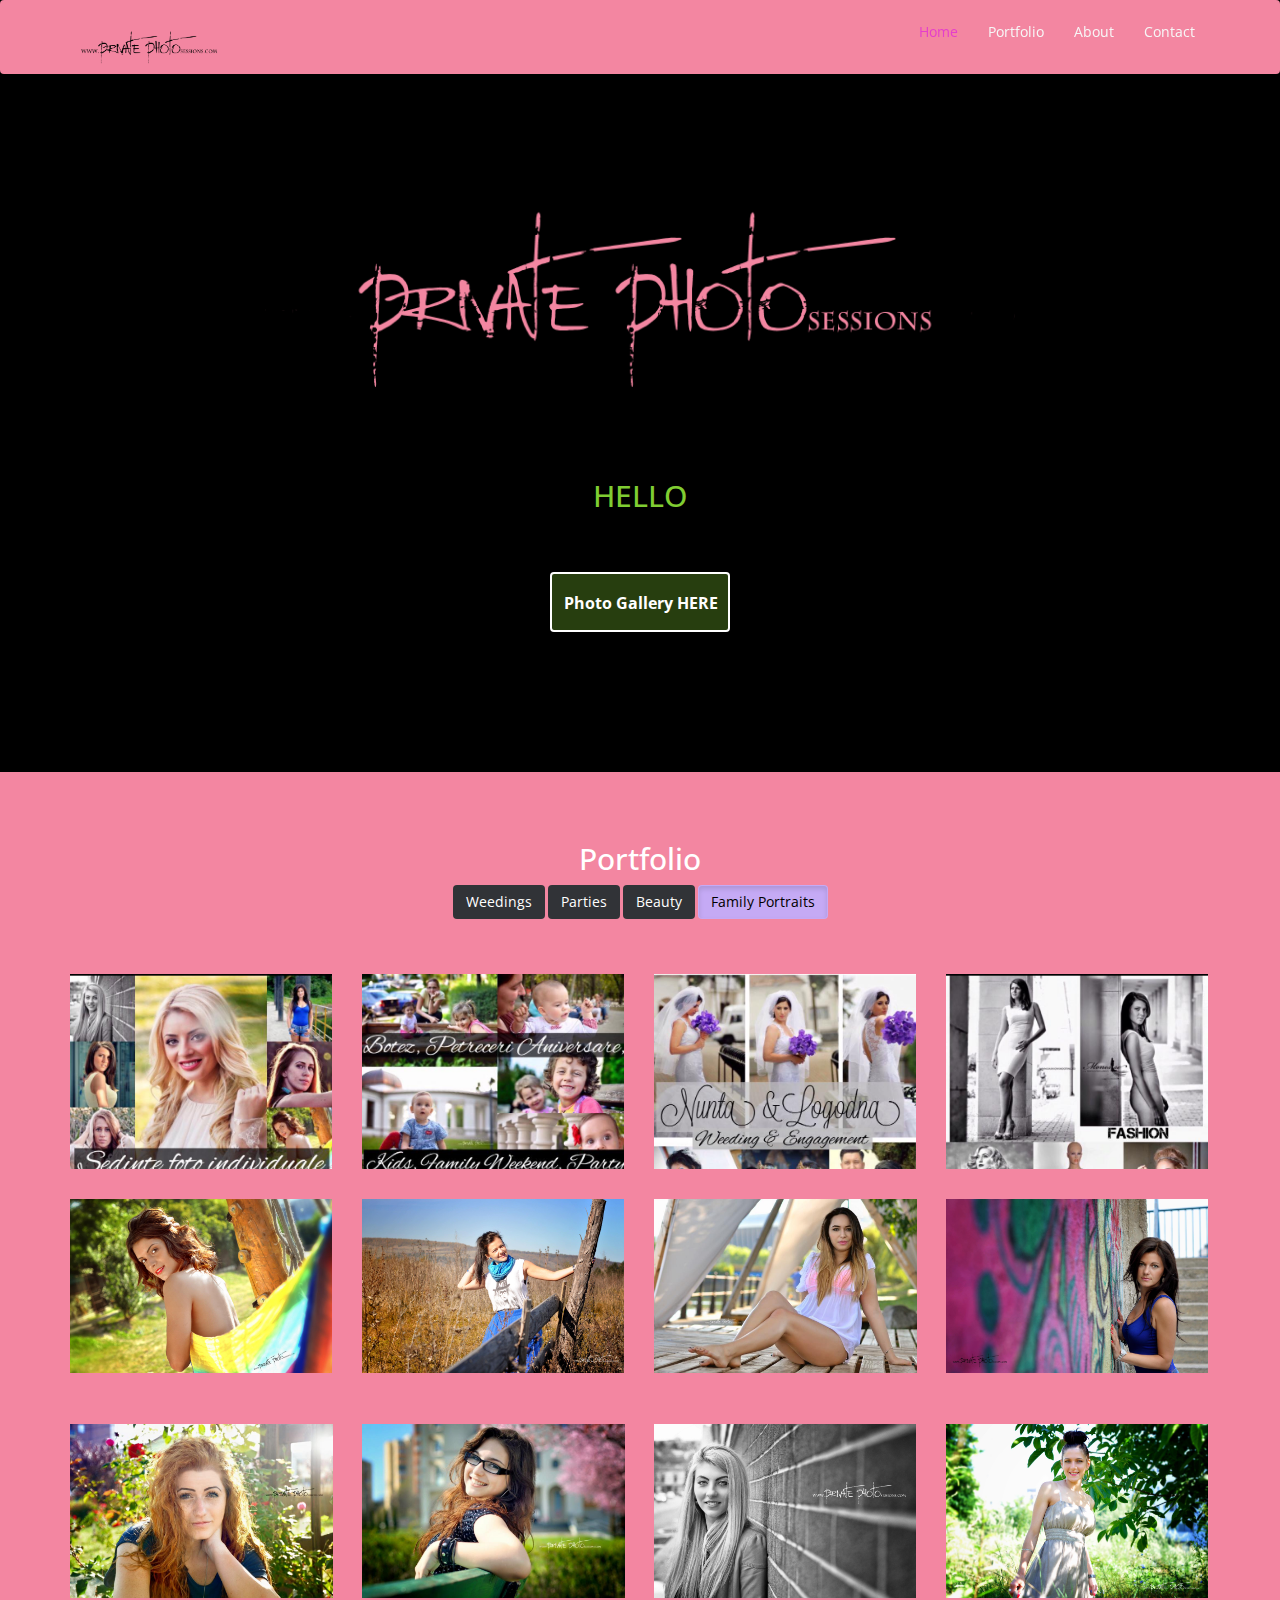
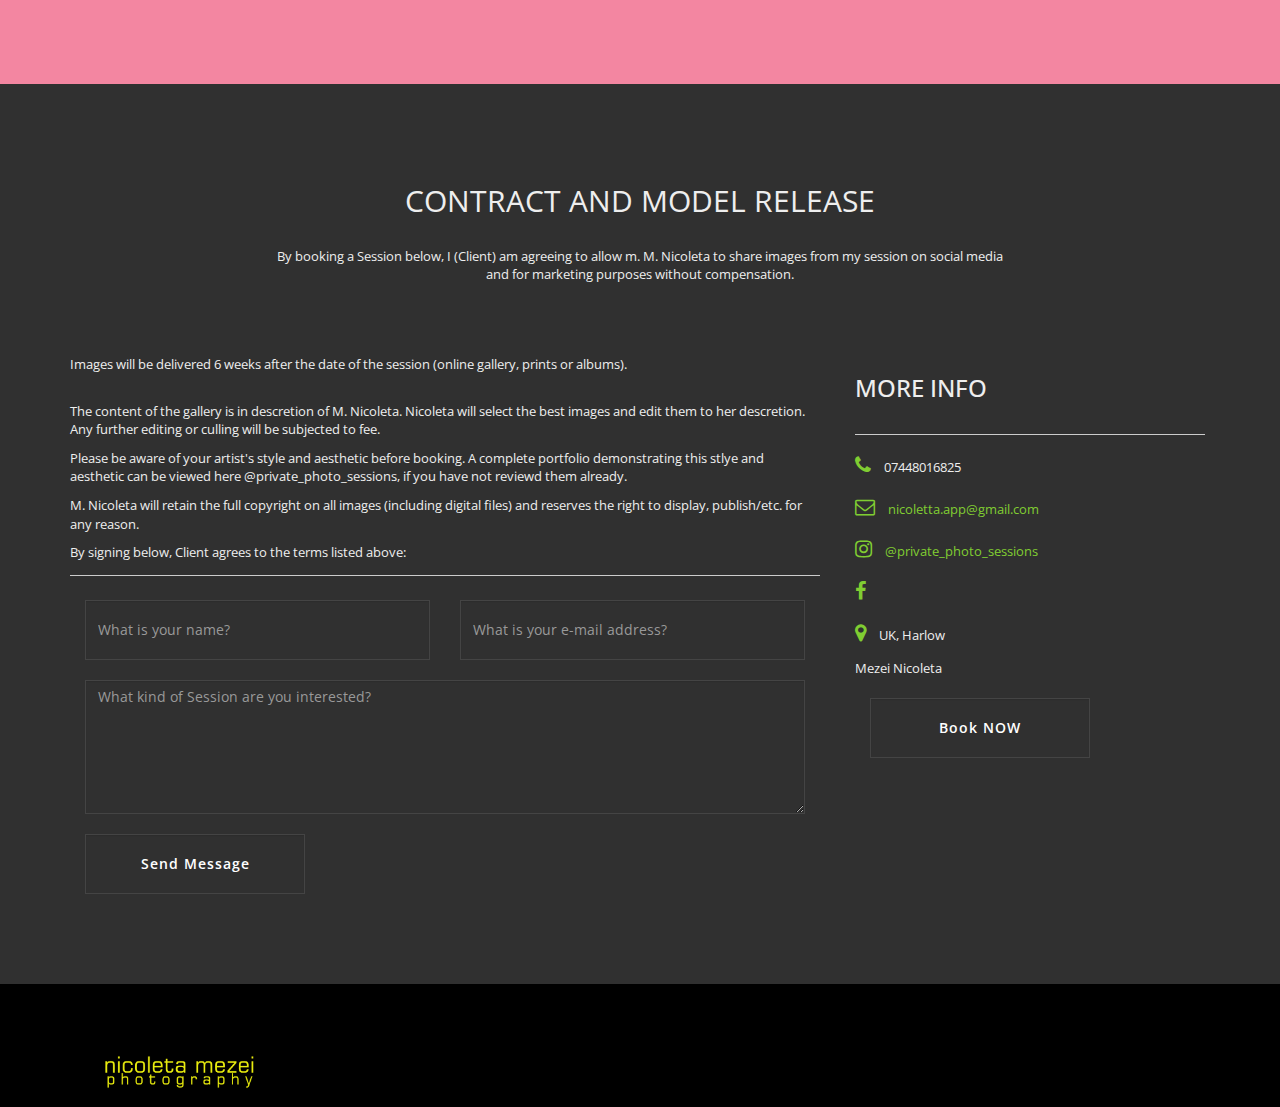
==== index.html @ d6fab23f "pink version" ====
<!DOCTYPE html>
<html lang="en">
<head>
<meta charset="utf-8">
<meta name="viewport" content="width=device-width, initial-scale=1">
<title>Private Photo Sessions</title>
<meta name="description" content="">
<meta name="author" content="">
    <link rel="shortcut icon" type="icon" href="img/logoNav-icon.png" >

<!-- Favicons
    ================================================== -->
<link rel="shortcut icon" href="img/favicon.ico" type="image/x-icon">
<link rel="apple-touch-icon" href="img/apple-touch-icon.png">
<link rel="apple-touch-icon" sizes="72x72" href="img/apple-touch-icon-72x72.png">
<link rel="apple-touch-icon" sizes="114x114" href="img/apple-touch-icon-114x114.png">

<!-- Bootstrap -->
    
<link rel="stylesheet" href="https://maxcdn.bootstrapcdn.com/bootstrap/3.3.7/css/bootstrap.min.css">

<link rel="stylesheet" href="https://cdnjs.cloudflare.com/ajax/libs/font-awesome/4.7.0/css/font-awesome.min.css">


<link rel="stylesheet" type="text/css"  href="css/style.css">  
<link rel="manifest" href="site.webmanifest">
     <link rel="stylesheet" href="css/normalize.css">
  <link rel="stylesheet" href="css/main.css">
<!-- Stylesheet
    ================================================== -->
<link rel="stylesheet" type="text/css" href="css/nivo-lightbox.css">
<link rel="stylesheet" type="text/css" href="css/default.css">
<link href='http://fonts.googleapis.com/css?family=Open+Sans:400,700,800,600,300' rel='stylesheet' type='text/css'>

<!-- HTML5 shim and Respond.js for IE8 support of HTML5 elements and media queries -->
<!-- WARNING: Respond.js doesn't work if you view the page via file:// -->
<!--[if lt IE 9]>
      <script src="https://oss.maxcdn.com/html5shiv/3.7.2/html5shiv.min.js"></script>
      <script src="https://oss.maxcdn.com/respond/1.4.2/respond.min.js"></script>
    <![endif]-->
</head>
<body id="page-top" data-spy="scroll" data-target=".navbar-fixed-top"><!-- Navigation
    ==========================================-->
  <nav class="navbar navbar-inverse expand-md">
      <div class="container">
          
        <a class="navbar-brand" href="index.html"><img src="img/logo1White1b.png"></a>
         
       <button type="button" class="navbar-toggle collapsed" data-toggle="collapse" data-target="#bs-example-navbar-collapse-1" aria-expanded="false">
        <span class="sr-only">Toggle navigation</span>
        <span class="icon-bar"></span>
        <span class="icon-bar"></span>
        <span class="icon-bar"></span>
      </button>
           <div class="collapse navbar-collapse" id="bs-example-navbar-collapse-1">
      <ul class="nav navbar-nav navbar-right ml-auto" >
        <li class="nav-item"><a  href="#home"><p class="activ">Home</p></a></li>
        <li class="nav-item"><a  href="#portfolio"><p>Portfolio</p></a></li>
        <li class="nav-item"><a  href="#about"><p>About</p></a></li>
        <li class="nav-item"><a  href="#contact"><p>Contact</p></a></li>

      </ul>
    </div>     
          </div>
    </nav>
<!-- ........................Carousel........................... -->

   <!-- Header -->
<!-- start home -->
		<section  id="home">
			<div class="container">
				<div class="row">
					<div class="col-md-2"></div>
					<div class="col-md-8">
						
						<img src="img/logo1White1c.png" style="width: 100%;">
						<h2 class="rotate" style="color: #80cd32">HELLO ,Welcome to my world, Visit my Photo Gallery</h2>
						<a href="#portfolio" class="btn btn-default">Photo Gallery HERE </a>
					</div>
					<div class="col-md-2"></div>
				</div>
			</div>
		</section>
		<!-- end home -->

    
    
   
    
    
<!-- ........................Portfolio Section................... -->
<section id="portfolio">
  <div class="container">
    <div class="section-title text-center center">
      <h2>Portfolio</h2>
    </div>
       <div class="clearfix">
    <div class="categories">
           <p><a class="btn btn-dark" href="#" role="button">Weedings</a> <a class="btn btn-dark" href="#" role="button">Parties</a>
    <a class="btn btn-dark" href="#" role="button">Beauty</a> <a class="btn btn-dark active" href="#portfolio" role="button">Family Portraits</a></p>
      </div>
    </div>
    <div class="row">
      <div class="portfolio-items">
        <div class="col-sm-6 col-md-3 col-lg-3 web">
          <div class="portfolio-item">
            <div class="hover-bg"> <a href="img/portfolio/01-large.jpg" title="..." data-lightbox-gallery="gallery1">
              <div class="hover-text">
                <h4>Private-Photo-Sessions</h4>
                  <img src="img/message.png">53<img src="img/heart.png">230
              </div>
              <img src="img/portfolio/01-small.jpg" class="img-responsive" alt="..."> </a> </div>
          </div>
        </div>
        <div class="col-sm-6 col-md-3 col-lg-3 product">
          <div class="portfolio-item">
            <div class="hover-bg"> <a href="img/portfolio/02-large.jpg" title="..." data-lightbox-gallery="gallery1">
              <div class="hover-text">
                 <h4>Private-Photo-Sessions</h4>
                  <img src="img/message.png">53<img src="img/heart.png">230
              </div>
              <img src="img/portfolio/02-small.jpg" class="img-responsive" alt="..."> </a> </div>
          </div>
        </div>
        <div class="col-sm-6 col-md-3 col-lg-3 web">
          <div class="portfolio-item">
            <div class="hover-bg"> <a href="img/portfolio/03-large.jpg" title="..." data-lightbox-gallery="gallery1">
              <div class="hover-text">
                <h4>Private-Photo-Sessions</h4>
                  <img src="img/message.png">53<img src="img/heart.png">230
              </div>
              <img src="img/portfolio/03-small.jpg" class="img-responsive" alt="..."> </a> </div>
          </div>
        </div>
        <div class="col-sm-6 col-md-3 col-lg-3 web">
          <div class="portfolio-item">
            <div class="hover-bg"> <a href="img/portfolio/04-large.jpg" title="..." data-lightbox-gallery="gallery1">
              <div class="hover-text">
                 <h4>Private-Photo-Sessions</h4>
                  <img src="img/message.png">53<img src="img/heart.png">230
              </div>
              <img src="img/portfolio/04-small.jpg" class="img-responsive" alt="..."> </a> </div>
          </div>
        </div>
        <div class="col-sm-6 col-md-3 col-lg-3 product">
          <div class="portfolio-item">
            <div class="hover-bg"> <a href="img/portfolio/05-large.jpg" title="..." data-lightbox-gallery="gallery1">
              <div class="hover-text">
                <h4>Private-Photo-Sessions</h4>
                  <img src="img/message.png">53<img src="img/heart.png">230
              </div>
              <img src="img/portfolio/05-small.jpg" class="img-responsive" alt="..."> </a> </div>
          </div>
        </div>
        <div class="col-sm-6 col-md-3 col-lg-3 photography">
          <div class="portfolio-item">
            <div class="hover-bg"> <a href="img/portfolio/06-large.jpg" title="..." data-lightbox-gallery="gallery1">
              <div class="hover-text">
                 <h4>Private-Photo-Sessions</h4>
                  <img src="img/message.png">53<img src="img/heart.png">230
              </div>
              <img src="img/portfolio/06-small.jpg" class="img-responsive" alt="..."> </a> </div>
          </div>
        </div>
        <div class="col-sm-6 col-md-3 col-lg-3 photography">
          <div class="portfolio-item">
            <div class="hover-bg"> <a href="img/portfolio/07-large.jpg" title="..." data-lightbox-gallery="gallery1">
              <div class="hover-text">
                 <h4>Private-Photo-Sessions</h4>
                  <img src="img/message.png">53<img src="img/heart.png">230
              </div>
              <img src="img/portfolio/07-small.jpg" class="img-responsive" alt="..."> </a> </div>
          </div>
        </div>
        <div class="col-sm-6 col-md-3 col-lg-3 web">
          <div class="portfolio-item">
            <div class="hover-bg"> <a href="img/portfolio/08-large.jpg" title="..." data-lightbox-gallery="gallery1">
              <div class="hover-text">
                 <h4>Private-Photo-Sessions</h4>
                  <img src="img/message.png">53<img src="img/heart.png">230
              </div>
              <img src="img/portfolio/08-small.jpg" class="img-responsive" alt="..."> </a> </div>
          </div>
        </div>
        <div class="col-sm-6 col-md-3 col-lg-3 product">
          <div class="portfolio-item">
            <div class="hover-bg"> <a href="img/portfolio/09-large.jpg" title="..." data-lightbox-gallery="gallery1">
              <div class="hover-text">
                <h4>Private-Photo-Sessions</h4>
                  <img src="img/message.png">53<img src="img/heart.png">230
              </div>
              <img src="img/portfolio/09-small.jpg" class="img-responsive" alt="..."> </a> </div>
          </div>
        </div>
        <div class="col-sm-6 col-md-3 col-lg-3 photography">
          <div class="portfolio-item">
            <div class="hover-bg"> <a href="img/portfolio/10-large.jpg" title="..." data-lightbox-gallery="gallery1">
              <div class="hover-text">
                 <h4>Private-Photo-Sessions</h4>
                  <img src="img/message.png">53<img src="img/heart.png">230
              </div>
              <img src="img/portfolio/10-small.jpg" class="img-responsive" alt="..."> </a> </div>
          </div>
        </div>
        <div class="col-sm-6 col-md-3 col-lg-3 photography">
          <div class="portfolio-item">
            <div class="hover-bg"> <a href="img/portfolio/11-large.jpg" title="..." data-lightbox-gallery="gallery1">
              <div class="hover-text">
                <h4>Private-Photo-Sessions</h4>
                  <img src="img/message.png">53<img src="img/heart.png">230
              </div>
              <img src="img/portfolio/11-small.jpg" class="img-responsive" alt="..."> </a> </div>
          </div>
        </div>
        <div class="col-sm-6 col-md-3 col-lg-3 web">
          <div class="portfolio-item">
            <div class="hover-bg"> <a href="img/portfolio/12-large.jpg" title="..." data-lightbox-gallery="gallery1">
              <div class="hover-text">
                 <h4>Private-Photo-Sessions</h4>
                  <img src="img/message.png">53<img src="img/heart.png">230
              </div>
              <img src="img/portfolio/12-small.jpg" class="img-responsive" alt="..."> </a> </div>
          </div>
        </div>
      </div>
    </div>
  </div>
    
</section>
    
    
    <!-- /portfolio...........-->
  
    <section id="contact">
    <div class="container">
      <div class="row">
        <div class="col-md-2"></div>
        <div class="col-md-8 text-center">
          <h2>CONTRACT AND MODEL RELEASE</h2>
          <P> 
            By booking a Session below, I (Client) am agreeing to allow m. M. Nicoleta to share images from my session on social media and for marketing purposes without compensation.
          </P>
        </div>
        <div class="col-md-12"></div>
                <div class="col-sm-6 col-md-8">
          <form action="404.html" method="post" role="form">
                         <p>Images will be delivered 6 weeks after the date of the session (online gallery, prints or albums).</p>
          </br>
          <p>The content of the gallery is in descretion of M. Nicoleta. Nicoleta will select the best images and edit them to her descretion. Any further editing or culling will be subjected to fee.</p>
          <p>Please be aware of your artist's style and aesthetic before booking. A complete portfolio demonstrating this stlye and aesthetic can be viewed here @private_photo_sessions, if you have not reviewd them already. </p>                  
          <p>M. Nicoleta will retain the full copyright on all images (including digital files) and reserves the right to display, publish/etc. for any reason. </p>
          <p>By signing below, Client agrees to the terms listed above:</p>
          <hr class="white">
            <div class="col-md-6">
                            
              <input type="text" class="form-control" placeholder="What is your name?">
            </div>
            <div class="col-md-6">
              <input type="email" class="form-control" placeholder="What is your e-mail address?">
            </div>
            
            <div class="col-md-12">
              <textarea class="form-control" rows="6" placeholder="What kind of Session are you interested?"></textarea>
            </div>
            <div class="col-md-12">
              <input  type="submit" value="Send Message" class="form-control">
            </div>
          </form>
        </div>
        <div class="col-sm-6 col-md-4 address">
          <h3>MORE INFO</h3>
                    <hr class="white">
          <p><i class="fa fa-phone"></i> 07448016825</p>
          <p><i class="fa fa-envelope-o"></i> <a href="#">nicoletta.app@gmail.com</a></p>
          <p><i class="fa fa-instagram"></i> <a href="#">@private_photo_sessions</a></p>
          <p><i class="fa fa-facebook"></i></p>
          <p><i class="fa fa-map-marker"></i> UK, Harlow</p>
                    <p>Mezei Nicoleta</p>
                    
                    <div class="col-md-12">
              <input type="submit" value="Book NOW" class="form-control">
            </div>
        </div>
        
      </div>
    </div>
    </section>
     <br>
    
    
    
   
    <div class="container">

                            <a href="#page-top" class="go-top"><i class="fa fa-chevron-up fa-1x"></i></a>


  <div class="col-md-4 col-sm-4 col-xs-12">
                    <div class="go-top">
 <a href="#page-top" class="go-top"><i class="fa fa-chevron-up fa-1x"></i></a>
                    </div>
                </div> <!-- /.col-md-6 -->
   

<div id="footer">
  <div class="container">
    <div class="fnav">
       <div class="navbar-header">
                  <a class="navbar-brand" href="index.html"><img src="img/logoNav1a.png"></a> </div>
        <ul class="nav navbar-nav navbar-right">
        <li><p class="bottom-title"></p></li>
                </ul>
  </div>
</div>
    </div>
    </div>
    
    
  
    
    
      <script src="js/vendor/modernizr-3.6.0.min.js"></script>

<script type="text/javascript" src="js/jquery.1.11.1.js"></script> 
<script type="text/javascript" src="http://beneposto.pl/jqueryrotate/js/jQueryRotateCompressed.js"></script>
<script type="text/javascript" src="js/bootstrap.js"></script> 
<script type="text/javascript" src="js/nivo-lightbox.js"></script> 
<script type="text/javascript" src="js/jquery.isotope.js"></script> 
<script type="text/javascript" src="js/jqBootstrapValidation.js"></script> 
<script type="text/javascript" src="js/contact_me.js"></script> 
<script src="js/smoothscroll.js"></script>
		<!-- wow -->
    		<script src="js/jquery.fullPage.js"></script>

		<script src="js/wow.min.js"></script>
		<!-- text rotater -->
		<script src="js/jquery.simple-text-rotator.js"></script>
		<!-- custom -->
		<script src="js/custom.js"></script>
    <script type="text/javascript" src="js/main.js"></script>

    <script>
    $(document).ready(function() {
      

      $(window).scroll(function() {
        if ($(this).scrollTop() > 200) {
          $('.go-top').fadeIn(200);
        } else {
          $('.go-top').fadeOut(200);
        }
      });   
      // Animate the scroll to top
      $('.go-top').click(function(event) {
        event.preventDefault();
        $('html, body').animate({scrollTop: 0}, 3000);
      })
      
    });
  </script>

  
    </body>
</html>
---- css/style.css ----
body, html {
	font-family: 'Open Sans', sans-serif;
	text-rendering: optimizeLegibility !important;
	-webkit-font-smoothing: antialiased !important;
	width: 100% !important;
	height: 100% !important;
    font-size: 13px;
	position: relative;
    color: white;
  background-color: #000000;
}

ul, ol {
	list-style: none;
}
.clearfix:after {
	visibility: hidden;
	display: block;
	font-size: 0;
	content: " ";
	clear: both;
	height: 0;
}
.clearfix {
	display: inline-block;
}
* html .clearfix {
	height: 1%;
}
.clearfix {
	display: block;
}
ul, ol {
	padding: 0;
	webkit-padding: 0;
	moz-padding: 0;
}
.greenLime 
{
    color:#b0cd3b;
}


/* ...................Navigation .......................*/
.menu {
	
	transition: all 0.8s;
}

.navbar {
	
  position: fixed;
  width: 100%;
  z-index: 9999;
  padding: 7px;
  -webkit-box-shadow: 0 2px 4px rgba(1, 1, 1, 0.15) ;
  -moz-box-shadow: 0 2px 4px rgba(1, 1, 1, 0.15) ;
  box-shadow: 0 2px 4px rgba(1, 1, 1, 0.15) ;
  -webkit-transition: all 0.4s ease-in-out;
  -moz-transition: all 0.4s ease-in-out;
  -ms-transition: all 0.4s ease-in-out;
  -o-transition: all 0.4s ease-in-out;
  transition: all 0.4s ease-in-out;
}


.navbar-inverse {
	background: #2E2F31;
	border: 0;
    
}
.navbar-inverse .navbar-nav li a {
	color: #f7f7f7;
	font-size: 1.1em;
}

.activ 
{
    color: #e53ecc;
}

.navbar-brand img {
  max-height: 50px;
  width: auto;
  
}
.dropdown-menu {
	background: #f386a1;
	border-radius: 0;
	border: 0;
}
.dropdown-menu li a {
	padding: 7px;
}
.navbar-inverse .navbar-nav .dropdown-menu li a:hover {
	background:  #f386a1;
}

.navbar-inverse
{
	background: #f386a1;
	border: none;
	margin: 0;
}
.navbar-default .navbar-brand
{
    display: block;
	font-weight: 100px;
	font-size: 30px;
	padding: 10px 0 0 0;
	height: 65px;
	line-height: 40px;
}

.navbar-inverse .nav li a:hover
{
	color: #e53ecc;
}

.navbar-inverse .navbar-toggle
{
	border: none;
	padding-top: 15px;
}
.navbar-inverse .navbar-toggle .icon-bar
{
	background: #e53ecc;
	border-color: transparent;
}
.navbar-inverse .navbar-toggle:hover,
.navbar-inverse .navbar-toggle:focus { background-color: transparent }

/*....................Carousel- head page.................*/

#home { padding-top: 35px; }

/* end simpletextrotator */


/* start home */       
#home
	{
        background: url('../images/home-bg.jpg');
        background-size: cover;
        background-repeat: no-repeat;
        padding-top: 120px;
        padding-bottom: 140px;
        text-align: center;
	}
#home h1
    {
        border: 2px solid #0f0f0f;
        color: #0f0f0f;
        display: inline-block;
        letter-spacing: 6px;
        padding: 25px 35px;
        margin: 30px 0;
    }
#home h2
    {
        padding-bottom: 10px;
    }
#home .btn
    {
        background: rgba(128,205,50, 0.3);
        border: 2px solid #ffffff;
        color: #ffffff;
        font-size: 16px;
        font-weight: bold;
        width: 180px;
        height: 60px;
        margin-top: 40px;
        padding-top: 18px;
        transition: all 0.4s ease-in-out;
    }
#home .btn:hover
    {
        background: #0e0d0e;
        border-color: transparent;
    }
/* end home */

 

/* Slideshow container */
.slideshow-container {
  max-width: 1000px;
    height: 126px;
  position: relative;
  margin: auto;
}

/* Hide the images by default */
.mySlides {
    display: block;
}

/* Next & previous buttons */
.prev, .next {
  cursor: pointer;
  position: absolute;
  top: 50%;
  width: auto;
  margin-top: -22px;
  padding: 16px;
  font-size: 18px;
  transition: 0.6s ease;
  border-radius: 0 3px 3px 0;
}

/* Position the "next button" to the right */
.next {
  right: 0;
  border-radius: 3px 0 0 3px;
}

/* On hover, add a black background color with a little bit see-through */
.prev:hover, .next:hover {
  background-color: rgba(0,0,0,0.8);
}

/* Caption text */
.text {
  color: #424242;
  position: absolute;
    top: 50px;
   
    -webkit-box-align: center;
    -moz-box-align: center;
    -ms-flex-align: center;
    -webkit-align-items: center;
    align-items: center;
   padding-left: 130px;
    padding-right: 130px;
    padding-bottom: 50px;
}




/* Fading animation */
.fade {
  -webkit-animation-name: fade;
  -webkit-animation-duration: 1.5s;
  animation-name: fade;
  animation-duration: 1.5s;
}

@-webkit-keyframes fade {
  from {opacity: .4} 
  to {opacity: 1}
}

@keyframes fade {
  from {opacity: .4} 
  to {opacity: 1}
}


/* ................Portfolio Section............................... */
#portfolio {
	padding: 50px 0;
    background-color: #f386a1;
	}
#portfolio h2 {
	color: white;
}
.categories {
	padding-bottom: 30px;
	text-align: center;
}
ul.cat li {
	display: inline-block;
}

.btn-dark,
.btn-dark:focus {
    background-color: #313337;
    color: white;
}



.btn-dark:hover, .btn-dark:active{
    background-color: #C5AAF5;
        color: #000000;

}
#portfolio .active 
{
    background-color: #C5AAF5;
        color: black;
}

.isotope-item {
	z-index: 2
}
.isotope-hidden.isotope-item {
	z-index: 1
}
.isotope, .isotope .isotope-item {
	/* change duration value to whatever you like */
	-webkit-transition-duration: 0.8s;
	-moz-transition-duration: 0.8s;
	transition-duration: 0.8s;
}
.isotope-item {
	margin-right: -1px;
	-webkit-backface-visibility: hidden;
	backface-visibility: hidden;
}
.isotope {
	-webkit-backface-visibility: hidden;
	backface-visibility: hidden;
	-webkit-transition-property: height, width;
	-moz-transition-property: height, width;
	transition-property: height, width;
}
.isotope .isotope-item {
	-webkit-backface-visibility: hidden;
	backface-visibility: hidden;
	-webkit-transition-property: -webkit-transform, opacity;
	-moz-transition-property: -moz-transform, opacity;
	transition-property: transform, opacity;
}
.portfolio-item {
	margin: 15px 0;
	-webkit-transition: all 0.5s ease-out;
	-moz-transition: all 0.5s ease-out;
	-ms-transition: all 0.5s ease-out;
	-o-transition: all 0.5s ease-out;
	transition: all 0.5s ease-out;
}
.portfolio-item:hover {
	-webkit-transform: scale(1.1);
	-moz-transform: scale(1.1);
	-ms-transform: scale(1.1);
	-o-transform: scale(1.1);
	transform: scale(1.1);
}
.portfolio-item .hover-bg {
	height: 195px;
	overflow: hidden;
	position: relative;
}
.hover-bg .hover-text {
	position: absolute;
	text-align: center;
	margin: 0 auto;
	color: #ffffff;
	background: rgba(0, 0, 0, 0.66);
	padding: 30% 0 0 0;
	height: 100%;
	width: 100%;
	opacity: 0;
	transition: all 0.5s;
}
.hover-bg .hover-text>h4 {
	text-transform: uppercase;
	opacity: 0;
	color: #fff;
	-webkit-transform: translateY(100%);
	transform: translateY(100%);
	transition: all 0.3s;
}
.hover-bg:hover .hover-text>h4 {
	opacity: 1;
	-webkit-backface-visibility: hidden;
	-webkit-transform: translateY(0);
	transform: translateY(0);
}
.hover-bg .hover-text>i {
	opacity: 0;
	-webkit-transform: translateY(0);
	transform: translateY(0);
	transition: all 0.3s;
}
.hover-bg:hover .hover-text>i {
	opacity: 1;
	-webkit-backface-visibility: hidden;
	-webkit-transform: translateY(100%);
	transform: translateY(100%);
}
.hover-bg:hover .hover-text {
	opacity: 1;
}
#portfolio i.fa {
	font-size: 20px;
	padding: 5px;
	color: #E87E04;
}

/* .......................Contact Section............................. */

#contact
{
	background: #303030;
	color: #EEE;
	padding: 80px 0 80px 0;
}
#contact h2 { font-weight: 400; }
#contact .text-center p { padding: 0 0 60px 0; }
#contact h2, #contact h3 { padding: 0 0 20px 0; }
#contact .form-control
{
	background: transparent;
	border: 1px solid #444;
	border-radius: 0px;
	color: #FFF;
	margin: 10px 0 10px 0;
}
#contact input { height: 60px; }
#contact .form-control:focus
{
	background: rgb(163, 203, 241, 0.15);
	border-color: transparent;
	box-shadow: none;
	color: black;
}
#contact input[type="submit"]
{
	color: #FFF;
	font-weight: 600;
	letter-spacing: 1px;
	width: 220px;
	-webkit-transition: all 0.4s ease;
	transition: all 0.4s ease;
}
#contact input[type="submit"]:hover
{
	background-color: #f386a1;
	border-color: transparent;
	color: #FFF;
}
#contact .address
{
	padding: 20px;
	padding-top: 0;
	margin: 0;
}
#contact .fa
{
	color: #80cd32;
	font-size: 20px;
	padding: 6px 10px 6px 0;
}

#contact a {	color: #80cd32; }
a:hover, a:active 
{
	color:#80cd32;
	text-decoration: none;
}

/* .....................Footer Section............................*/
#footer {
	background: #000000;
	color: rgba(255,255,255,0.4);
	padding: 30px 0 25px 0;
    max-height: 133px;
}
#footer p {
	font-size: 13px;
}
#footer a {
	color: rgba(255,255,255,0.7);
}

.bottom-title
{
    color: whitesmoke;
    padding: 20px;
    margin-right: 30px;
}

.go-top 
{
	background-color: #f386a1;
	border-radius: 50%;
	bottom: 2em;
	right: 2em;
	color: #FFF;
	display: none;
	position: fixed;
	text-decoration: none;
	width: 60px;
	height: 60px;
	line-height: 60px;
	text-align: center;
}



.go-top:hover {	color: #F9F9F9; }



 
@media (max-width: 1024px) {
#about img {
	float: left;
	margin-bottom: 20px;
}
}

@media only screen and (max-width: 1199px) {
	.full-width {
    width: auto;
}
}

/* ................. 768 media quires .................................*/
@media only screen and ( max-width: 768px ) {
	.navbar-default .navbar-brand {	margin-left: 20px; }
	.navbar-default .navbar-nav	{ margin: 0; }
	.navbar-default .navbar-collapse
	{
		padding-left: 20px;
		padding-right: 20px;
	}
    .carousel-caption {
    display: none;
}
	
	.full-width {
    width: auto;
}
     .col-sm-4 {
      text-align: center;
      margin: 25px 0;
    }
    .btn-lg {
        width: 50%;
        margin-bottom: 35px;
    }
  }
.testimonial  h1 {
    text-align: center;
    border-bottom: 1px solid #444;
    border-top: 1px solid #444;
    line-height: 0;
    padding: 0;
    margin-left: 20px;
    margin-right: 30px;
    font-size: 15px;
}
.panel h1 span {
    background: #303030;
    padding: 0 25px;
}
}
/* ....................................... 680 media quires.................... */

@media only screen and ( max-width: 680px ) {
	.navbar-default .navbar-nav li a { bottom: 1px; line-height: normal; height: 100%; }
    jumbotron h1 p
    {
        text-align: center;
        float: left;
        padding: 20px;
    }
  
}

/* ....................................... 600 media quires.................... */
@media only screen and ( max-width: 640px ) {	
	
.home { padding-top: 65px; }

    .features
    {
        padding: 50px;
    }
 

    }
---- css/main.css ----
/*! HTML5 Boilerplate v6.1.0 | MIT License | https://html5boilerplate.com/ */

/*
 * What follows is the result of much research on cross-browser styling.
 * Credit left inline and big thanks to Nicolas Gallagher, Jonathan Neal,
 * Kroc Camen, and the H5BP dev community and team.
 */

/* ==========================================================================
   Base styles: opinionated defaults
   ========================================================================== */

html {
    color: #222;
    font-size: 1em;
    line-height: 1.4;
}

/*
 * Remove text-shadow in selection highlight:
 * https://twitter.com/miketaylr/status/12228805301
 *
 * Vendor-prefixed and regular ::selection selectors cannot be combined:
 * https://stackoverflow.com/a/16982510/7133471
 *
 * Customize the background color to match your design.
 */

::-moz-selection {
    background: #b3d4fc;
    text-shadow: none;
}

::selection {
    background: #b3d4fc;
    text-shadow: none;
}

/*
 * A better looking default horizontal rule
 */

hr {
    display: block;
    height: 1px;
    border: 0;
    border-top: 1px solid #ccc;
    margin: 1em 0;
    padding: 0;
}

/*
 * Remove the gap between audio, canvas, iframes,
 * images, videos and the bottom of their containers:
 * https://github.com/h5bp/html5-boilerplate/issues/440
 */

audio,
canvas,
iframe,
img,
svg,
video {
    vertical-align: middle;
}

/*
 * Remove default fieldset styles.
 */

fieldset {
    border: 0;
    margin: 0;
    padding: 0;
}

/*
 * Allow only vertical resizing of textareas.
 */

textarea {
    resize: vertical;
}

/* ==========================================================================
   Browser Upgrade Prompt
   ========================================================================== */

.browserupgrade {
    margin: 0.2em 0;
    background: #ccc;
    color: #000;
    padding: 0.2em 0;
}

/* ==========================================================================
   Author's custom styles
   ========================================================================== */

















/* ==========================================================================
   Helper classes
   ========================================================================== */

/*
 * Hide visually and from screen readers
 */

.hidden {
    display: none !important;
}

/*
 * Hide only visually, but have it available for screen readers:
 * https://snook.ca/archives/html_and_css/hiding-content-for-accessibility
 *
 * 1. For long content, line feeds are not interpreted as spaces and small width
 *    causes content to wrap 1 word per line:
 *    https://medium.com/@jessebeach/beware-smushed-off-screen-accessible-text-5952a4c2cbfe
 */

.visuallyhidden {
    border: 0;
    clip: rect(0 0 0 0);
    height: 1px;
    margin: -1px;
    overflow: hidden;
    padding: 0;
    position: absolute;
    width: 1px;
    white-space: nowrap; /* 1 */
}

/*
 * Extends the .visuallyhidden class to allow the element
 * to be focusable when navigated to via the keyboard:
 * https://www.drupal.org/node/897638
 */

.visuallyhidden.focusable:active,
.visuallyhidden.focusable:focus {
    clip: auto;
    height: auto;
    margin: 0;
    overflow: visible;
    position: static;
    width: auto;
    white-space: inherit;
}

/*
 * Hide visually and from screen readers, but maintain layout
 */

.invisible {
    visibility: hidden;
}

/*
 * Clearfix: contain floats
 *
 * For modern browsers
 * 1. The space content is one way to avoid an Opera bug when the
 *    `contenteditable` attribute is included anywhere else in the document.
 *    Otherwise it causes space to appear at the top and bottom of elements
 *    that receive the `clearfix` class.
 * 2. The use of `table` rather than `block` is only necessary if using
 *    `:before` to contain the top-margins of child elements.
 */

.clearfix:before,
.clearfix:after {
    content: " "; /* 1 */
    display: table; /* 2 */
}

.clearfix:after {
    clear: both;
}

/* ==========================================================================
   EXAMPLE Media Queries for Responsive Design.
   These examples override the primary ('mobile first') styles.
   Modify as content requires.
   ========================================================================== */

@media only screen and (min-width: 35em) {
    /* Style adjustments for viewports that meet the condition */
}

@media print,
       (-webkit-min-device-pixel-ratio: 1.25),
       (min-resolution: 1.25dppx),
       (min-resolution: 120dpi) {
    /* Style adjustments for high resolution devices */
}

/* ==========================================================================
   Print styles.
   Inlined to avoid the additional HTTP request:
   https://www.phpied.com/delay-loading-your-print-css/
   ========================================================================== */

@media print {
    *,
    *:before,
    *:after {
        background: transparent !important;
        color: #000 !important; /* Black prints faster */
        -webkit-box-shadow: none !important;
        box-shadow: none !important;
        text-shadow: none !important;
    }

    a,
    a:visited {
        text-decoration: underline;
    }

    a[href]:after {
        content: " (" attr(href) ")";
    }

    abbr[title]:after {
        content: " (" attr(title) ")";
    }

    /*
     * Don't show links that are fragment identifiers,
     * or use the `javascript:` pseudo protocol
     */

    a[href^="#"]:after,
    a[href^="javascript:"]:after {
        content: "";
    }

    pre {
        white-space: pre-wrap !important;
    }
    pre,
    blockquote {
        border: 1px solid #999;
        page-break-inside: avoid;
    }

    /*
     * Printing Tables:
     * http://css-discuss.incutio.com/wiki/Printing_Tables
     */

    thead {
        display: table-header-group;
    }

    tr,
    img {
        page-break-inside: avoid;
    }

    p,
    h2,
    h3 {
        orphans: 3;
        widows: 3;
    }

    h2,
    h3 {
        page-break-after: avoid;
    }
}


/*  */
.carousel .item:after {
    content: ' ';
    background-image: url('captionCarouselA.png');
    /* background-color: red; */
    background-repeat: no-repeat;
    display: block;
    width: 1200px;
    height: 567px;
    position: absolute;
    top: 0;
    right: 0;
}
---- css/default.css ----
/*
 * Nivo Lightbox Default Theme v1.0
 * http://dev7studios.com/nivo-lightbox
 *
 * Copyright 2013, Dev7studios
 * Free to use and abuse under the MIT license.
 * http://www.opensource.org/licenses/mit-license.php
 */
 
 .nivo-lightbox-theme-default * {
    -webkit-box-sizing: initial !important;
    -moz-box-sizing: initial !important;
    box-sizing: initial !important;
 }
.nivo-lightbox-theme-default.nivo-lightbox-overlay { 
	background: #666;
	background: rgba(0,0,0,0.6); 
}
.nivo-lightbox-theme-default .nivo-lightbox-content.nivo-lightbox-loading { background: url(loading.gif) no-repeat 50% 50%; }

.nivo-lightbox-theme-default .nivo-lightbox-nav {
	top: 10%;
	width: 8%;
	height: 80%;
	text-indent: -9999px;
	background-repeat: no-repeat;
	background-position: 50% 50%;
	opacity: 0.5;
}
.nivo-lightbox-theme-default .nivo-lightbox-nav:hover { 
	opacity: 1; 
	background-color: transparent;
}
.nivo-lightbox-theme-default .nivo-lightbox-prev { 
	background-image: url(prev.png); 
	border-radius: 0 3px 3px 0;
}
.nivo-lightbox-theme-default .nivo-lightbox-next { 
	background-image: url(next.png); 
	border-radius: 3px 0 0 3px;
}

.nivo-lightbox-theme-default .nivo-lightbox-close {
	display: block;
	background: url(close.png) no-repeat 5px 5px;
	width: 16px;
	height: 16px;
	text-indent: -9999px;
	padding: 5px;
	opacity: 0.5;
}
.nivo-lightbox-theme-default .nivo-lightbox-close:hover { opacity: 1; }

.nivo-lightbox-theme-default .nivo-lightbox-title-wrap { bottom: -7%; }
.nivo-lightbox-theme-default .nivo-lightbox-title {
	font: 14px/20px 'Helvetica Neue', Helvetica, Arial, sans-serif;
	font-style: normal;
	font-weight: normal;
	background: #000;
	color: #fff;
	padding: 7px 15px;
	border-radius: 30px;
}

.nivo-lightbox-theme-default .nivo-lightbox-image img {
	background: #fff;
	-webkit-box-shadow: 0px 1px 1px rgba(0,0,0,0.4);
	   -moz-box-shadow: 0px 1px 1px rgba(0,0,0,0.4);
	        box-shadow: 0px 1px 1px rgba(0,0,0,0.4);
}
.nivo-lightbox-theme-default .nivo-lightbox-ajax,
.nivo-lightbox-theme-default .nivo-lightbox-inline {
	background: #fff;
	padding: 40px;
	-webkit-box-shadow: 0px 1px 1px rgba(0,0,0,0.4);
	   -moz-box-shadow: 0px 1px 1px rgba(0,0,0,0.4);
	        box-shadow: 0px 1px 1px rgba(0,0,0,0.4);
}

@media (-webkit-min-device-pixel-ratio: 1.3),
       (-o-min-device-pixel-ratio: 2.6/2),
       (min--moz-device-pixel-ratio: 1.3),
       (min-device-pixel-ratio: 1.3),
       (min-resolution: 1.3dppx) {

	.nivo-lightbox-theme-default .nivo-lightbox-content.nivo-lightbox-loading { 
		background-image: url(loading@2x.gif); 
		background-size: 32px 32px;
	}
	.nivo-lightbox-theme-default .nivo-lightbox-prev { 
		background-image: url(prev@2x.png); 
		background-size: 48px 48px;
	}
	.nivo-lightbox-theme-default .nivo-lightbox-next { 
		background-image: url(next@2x.png); 
		background-size: 48px 48px;
	}
	.nivo-lightbox-theme-default .nivo-lightbox-close { 
		background-image: url(close@2x.png); 
		background-size: 16px 16px;
	}
	
}
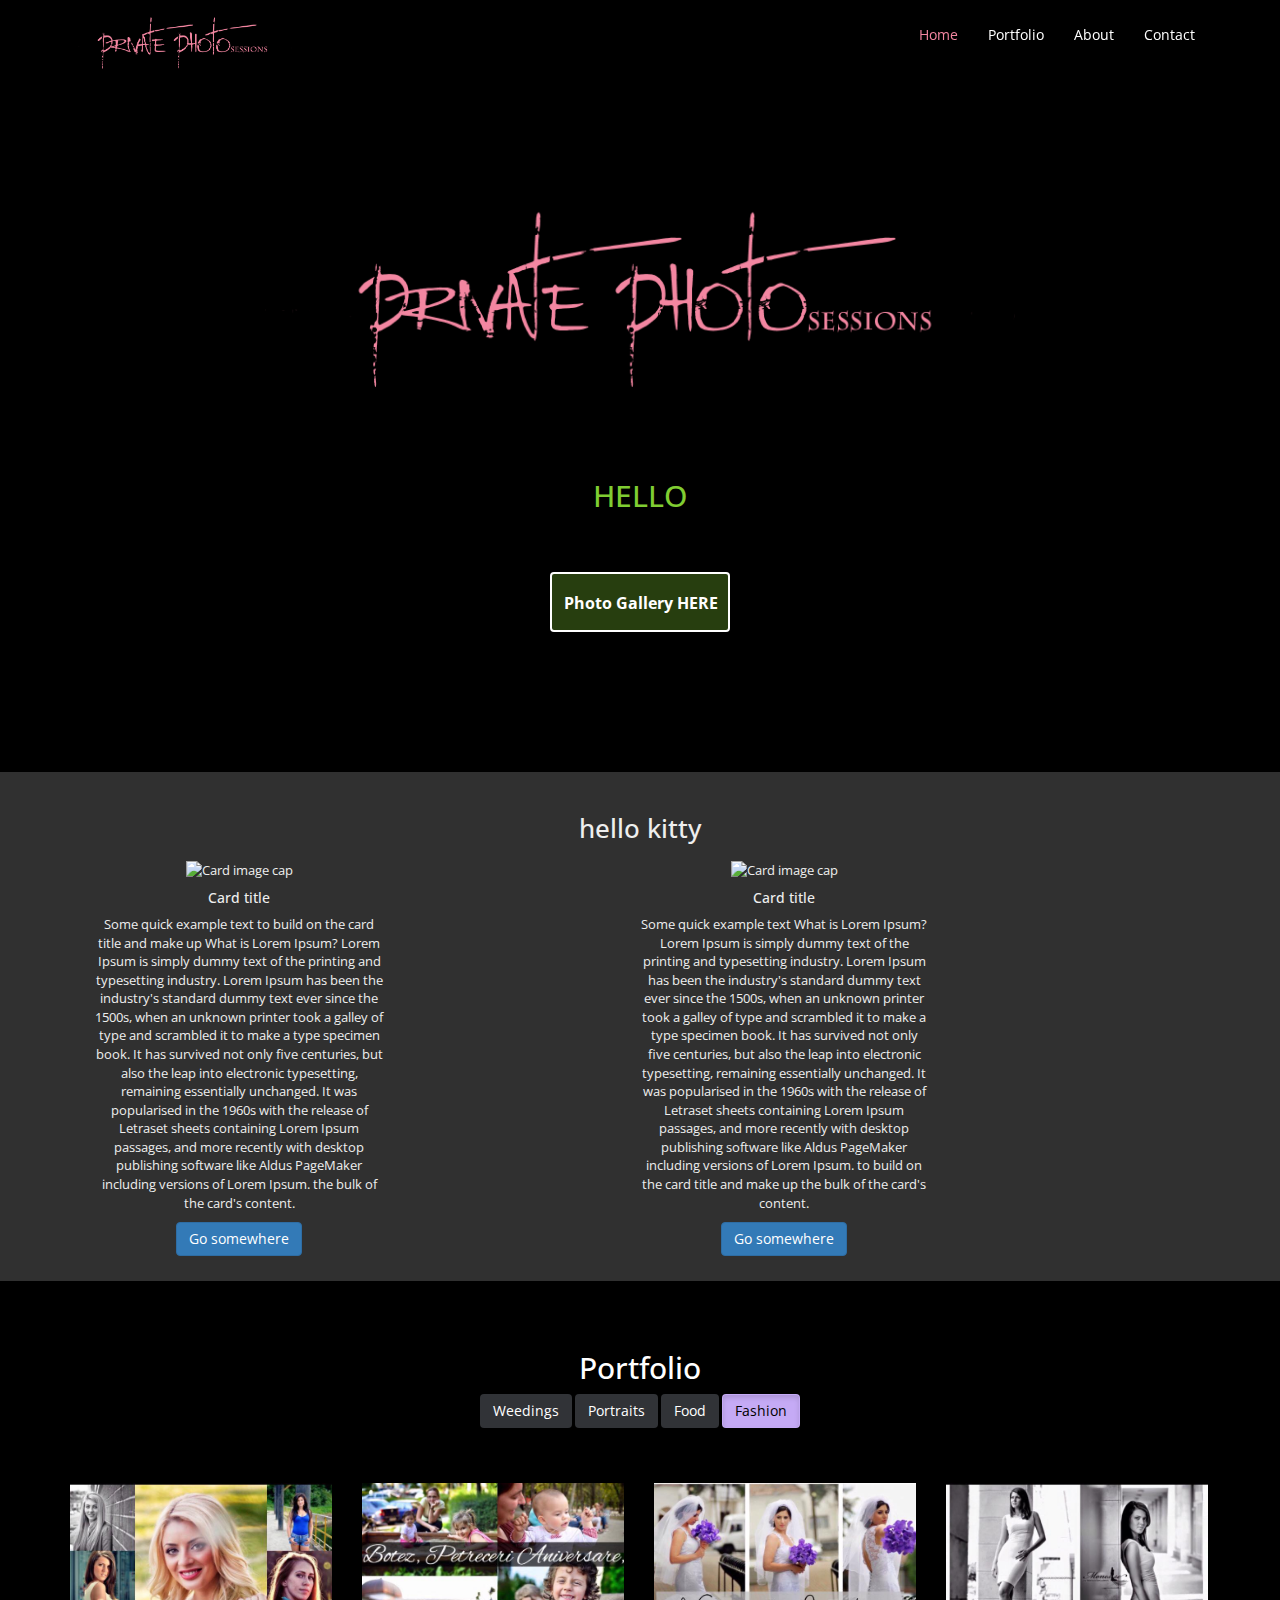
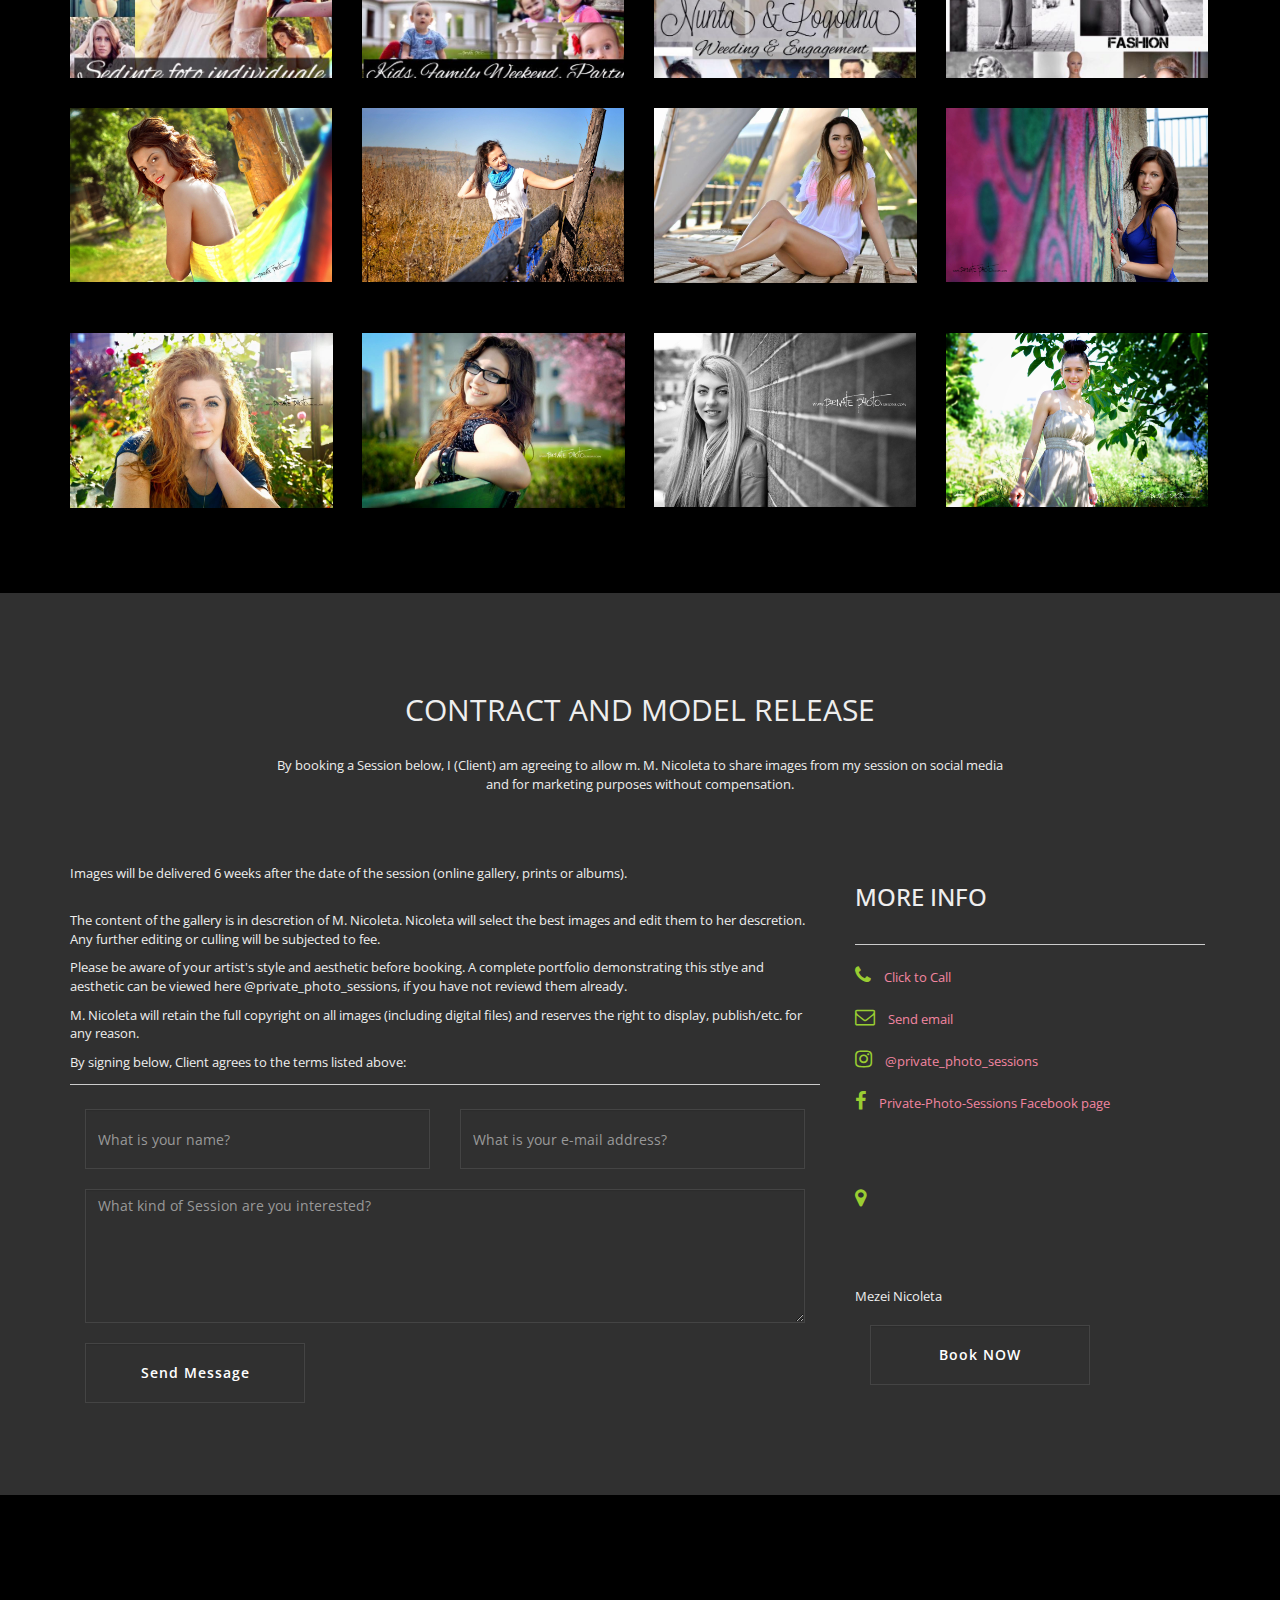
==== commit 79e17ad7: "about us section under construction" ====
--- a/index.html
+++ b/index.html
@@ -44,7 +44,7 @@
   <nav class="navbar navbar-inverse expand-md">
       <div class="container">
           
-        <a class="navbar-brand" href="index.html"><img src="img/logo1White1b.png"></a>
+        <a class="navbar-brand" href="index.html"><img src="img/logo1White1c.png"></a>
          
        <button type="button" class="navbar-toggle collapsed" data-toggle="collapse" data-target="#bs-example-navbar-collapse-1" aria-expanded="false">
         <span class="sr-only">Toggle navigation</span>
@@ -84,7 +84,50 @@
 		<!-- end home -->
 
     
-    
+    <section id="about">
+      <div class="container">
+        <div class="aboutUs">
+        <div class="row">
+          <div class="col-md-12 text-center">
+            <h1>hello kitty</h1>
+            <div class="column">
+            <div class="dana"> 
+              <div class="card" style="width: 18rem;">
+                <img class="card-img-top" src="..." alt="Card image cap">
+                <div class="card-body">
+                  <h5 class="card-title">Card title</h5>
+                  <p class="card-text">Some quick example text to build on the card title and make up
+                    What is Lorem Ipsum?
+                    
+                    Lorem Ipsum is simply dummy text of the printing and typesetting industry. Lorem Ipsum has been the industry's standard dummy text ever since the 1500s, when an unknown printer took a galley of type and scrambled it to make a type specimen book. It has survived not only five centuries, but also the leap into electronic typesetting, remaining essentially unchanged. It was popularised in the 1960s with the release of Letraset sheets containing Lorem Ipsum passages, and more recently with desktop publishing software like Aldus PageMaker including versions of Lorem Ipsum.
+                     the bulk of the card's content.</p>
+                  <a href="#" class="btn btn-primary">Go somewhere</a>
+                </div>
+              </div>
+            </div>
+          </div>
+          <div class="column">
+            <div class="nico">
+              <div class="card" style="width: 18rem;">
+                <img class="card-img-top" src="..." alt="Card image cap">
+                <div class="card-body">
+                  <h5 class="card-title">Card title</h5>
+                  <p class="card-text">Some quick example text
+                    What is Lorem Ipsum?
+                    
+                    Lorem Ipsum is simply dummy text of the printing and typesetting industry. Lorem Ipsum has been the industry's standard dummy text ever since the 1500s, when an unknown printer took a galley of type and scrambled it to make a type specimen book. It has survived not only five centuries, but also the leap into electronic typesetting, remaining essentially unchanged. It was popularised in the 1960s with the release of Letraset sheets containing Lorem Ipsum passages, and more recently with desktop publishing software like Aldus PageMaker including versions of Lorem Ipsum.
+                     to build on the card title and make up the bulk of the card's content.</p>
+                  <a href="#" class="btn btn-primary">Go somewhere</a>
+                </div>
+              </div>
+            </div>
+            </div>
+
+          </div>
+        </div>
+      </div>
+      </div>
+    </section>
    
     
     
@@ -96,8 +139,8 @@
     </div>
        <div class="clearfix">
     <div class="categories">
-           <p><a class="btn btn-dark" href="#" role="button">Weedings</a> <a class="btn btn-dark" href="#" role="button">Parties</a>
-    <a class="btn btn-dark" href="#" role="button">Beauty</a> <a class="btn btn-dark active" href="#portfolio" role="button">Family Portraits</a></p>
+           <p><a class="btn btn-dark" href="weed.html" role="button">Weedings</a> <a class="btn btn-dark" href="portrait.html" role="button">Portraits</a>
+    <a class="btn btn-dark" href="food.html" role="button">Food</a> <a class="btn btn-dark active" href="fashion.html" role="button">Fashion</a></p>
       </div>
     </div>
     <div class="row">
@@ -270,11 +313,11 @@
         <div class="col-sm-6 col-md-4 address">
           <h3>MORE INFO</h3>
                     <hr class="white">
-          <p><i class="fa fa-phone"></i> 07448016825</p>
-          <p><i class="fa fa-envelope-o"></i> <a href="#">nicoletta.app@gmail.com</a></p>
-          <p><i class="fa fa-instagram"></i> <a href="#">@private_photo_sessions</a></p>
-          <p><i class="fa fa-facebook"></i></p>
-          <p><i class="fa fa-map-marker"></i> UK, Harlow</p>
+          <p><i class="fa fa-phone"></i><a href="07448016825"> Click to Call</a></p>
+          <p><i class="fa fa-envelope-o"></i> <a href="mailto:nicoletta.app@gmail.com">Send email</a></p>
+          <p><i class="fa fa-instagram"></i> <a href="https://www.instagram.com/private_photo_sessions/ ">@private_photo_sessions</a></p>
+          <p><i class="fa fa-facebook"></i> <a href="https://www.facebook.com/PrivatePhotoSessions">Private-Photo-Sessions Facebook page</a></p>
+          <p><i class="fa fa-map-marker"></i> <iframe src="https://www.google.com/maps/embed?pb=!1m18!1m12!1m3!1d39507.15519663589!2d0.0759970354674275!3d51.76600201672654!2m3!1f0!2f0!3f0!3m2!1i1024!2i768!4f13.1!3m3!1m2!1s0x47d89098ea9c95c5%3A0xbeebc5ba8ebf1690!2sHarlow!5e0!3m2!1sro!2suk!4v1610912303100!5m2!1sro!2suk" width="200" height="150" frameborder="0" style="border:0;" allowfullscreen="" aria-hidden="false" tabindex="0"></iframe></p>
                     <p>Mezei Nicoleta</p>
                     
                     <div class="col-md-12">
@@ -306,7 +349,7 @@
   <div class="container">
     <div class="fnav">
        <div class="navbar-header">
-                  <a class="navbar-brand" href="index.html"><img src="img/logoNav1a.png"></a> </div>
+                  <a class="navbar-brand" href="index.html"><img src=""></a> </div>
         <ul class="nav navbar-nav navbar-right">
         <li><p class="bottom-title"></p></li>
                 </ul>
--- a/css/style.css
+++ b/css/style.css
@@ -1,5 +1,5 @@
 
-
+*{box-sizing: border-box;}
 body, html {
 	font-family: 'Open Sans', sans-serif;
 	text-rendering: optimizeLegibility !important;
@@ -42,6 +42,31 @@
     color:#b0cd3b;
 }
 
+/*.............card section About....................*/
+.dana 
+{ float: left;
+	width: 50%;
+	display: flex;
+	
+	text-align: center;
+	
+}
+
+.nico {
+	float: left;
+	width: 50%;
+	display: flex;
+	
+	text-align: center;
+	
+}
+.aboutUs 
+{
+	text-align: center;
+	padding: 25px;
+}
+
+
 
 /* ...................Navigation .......................*/
 .menu {
@@ -54,7 +79,7 @@
   position: fixed;
   width: 100%;
   z-index: 9999;
-  padding: 7px;
+  padding: 10px;
   -webkit-box-shadow: 0 2px 4px rgba(1, 1, 1, 0.15) ;
   -moz-box-shadow: 0 2px 4px rgba(1, 1, 1, 0.15) ;
   box-shadow: 0 2px 4px rgba(1, 1, 1, 0.15) ;
@@ -72,22 +97,25 @@
     
 }
 .navbar-inverse .navbar-nav li a {
-	color: #f7f7f7;
+	color: #ffffff;
 	font-size: 1.1em;
 }
 
 .activ 
 {
-    color: #e53ecc;
+    color: #f386a1;
 }
 
 .navbar-brand img {
-  max-height: 50px;
+  max-height: 100px;
   width: auto;
+  margin-top: -35px;
   
+
+  
 }
 .dropdown-menu {
-	background: #f386a1;
+	background: #000000;
 	border-radius: 0;
 	border: 0;
 }
@@ -95,12 +123,12 @@
 	padding: 7px;
 }
 .navbar-inverse .navbar-nav .dropdown-menu li a:hover {
-	background:  #f386a1;
+	background:  #000000;
 }
 
 .navbar-inverse
 {
-	background: #f386a1;
+	background:  #000000;
 	border: none;
 	margin: 0;
 }
@@ -109,14 +137,15 @@
     display: block;
 	font-weight: 100px;
 	font-size: 30px;
-	padding: 10px 0 0 0;
+	padding: 5px 0 0 0;
 	height: 65px;
 	line-height: 40px;
 }
 
 .navbar-inverse .nav li a:hover
 {
-	color: #e53ecc;
+     
+	color: #f386a1;
 }
 
 .navbar-inverse .navbar-toggle
@@ -126,7 +155,7 @@
 }
 .navbar-inverse .navbar-toggle .icon-bar
 {
-	background: #e53ecc;
+	background: #f386a1;
 	border-color: transparent;
 }
 .navbar-inverse .navbar-toggle:hover,
@@ -262,7 +291,7 @@
 /* ................Portfolio Section............................... */
 #portfolio {
 	padding: 50px 0;
-    background-color: #f386a1;
+    background-color: #000000;
 	}
 #portfolio h2 {
 	color: white;
@@ -391,7 +420,13 @@
 	padding: 5px;
 	color: #E87E04;
 }
-
+/*.........................About Section...............................*/
+#about
+{
+	background: #303030 ;
+	color: #eee;
+	padding-top: 80px 0 80px;
+}
 /* .......................Contact Section............................. */
 
 #contact
@@ -442,12 +477,12 @@
 }
 #contact .fa
 {
-	color: #80cd32;
+	color: yellowgreen;
 	font-size: 20px;
 	padding: 6px 10px 6px 0;
 }
 
-#contact a {	color: #80cd32; }
+#contact a {	color: #f386a1; }
 a:hover, a:active 
 {
 	color:#80cd32;
@@ -550,7 +585,7 @@
     background: #303030;
     padding: 0 25px;
 }
-}
+
 /* ....................................... 680 media quires.................... */
 
 @media only screen and ( max-width: 680px ) {
